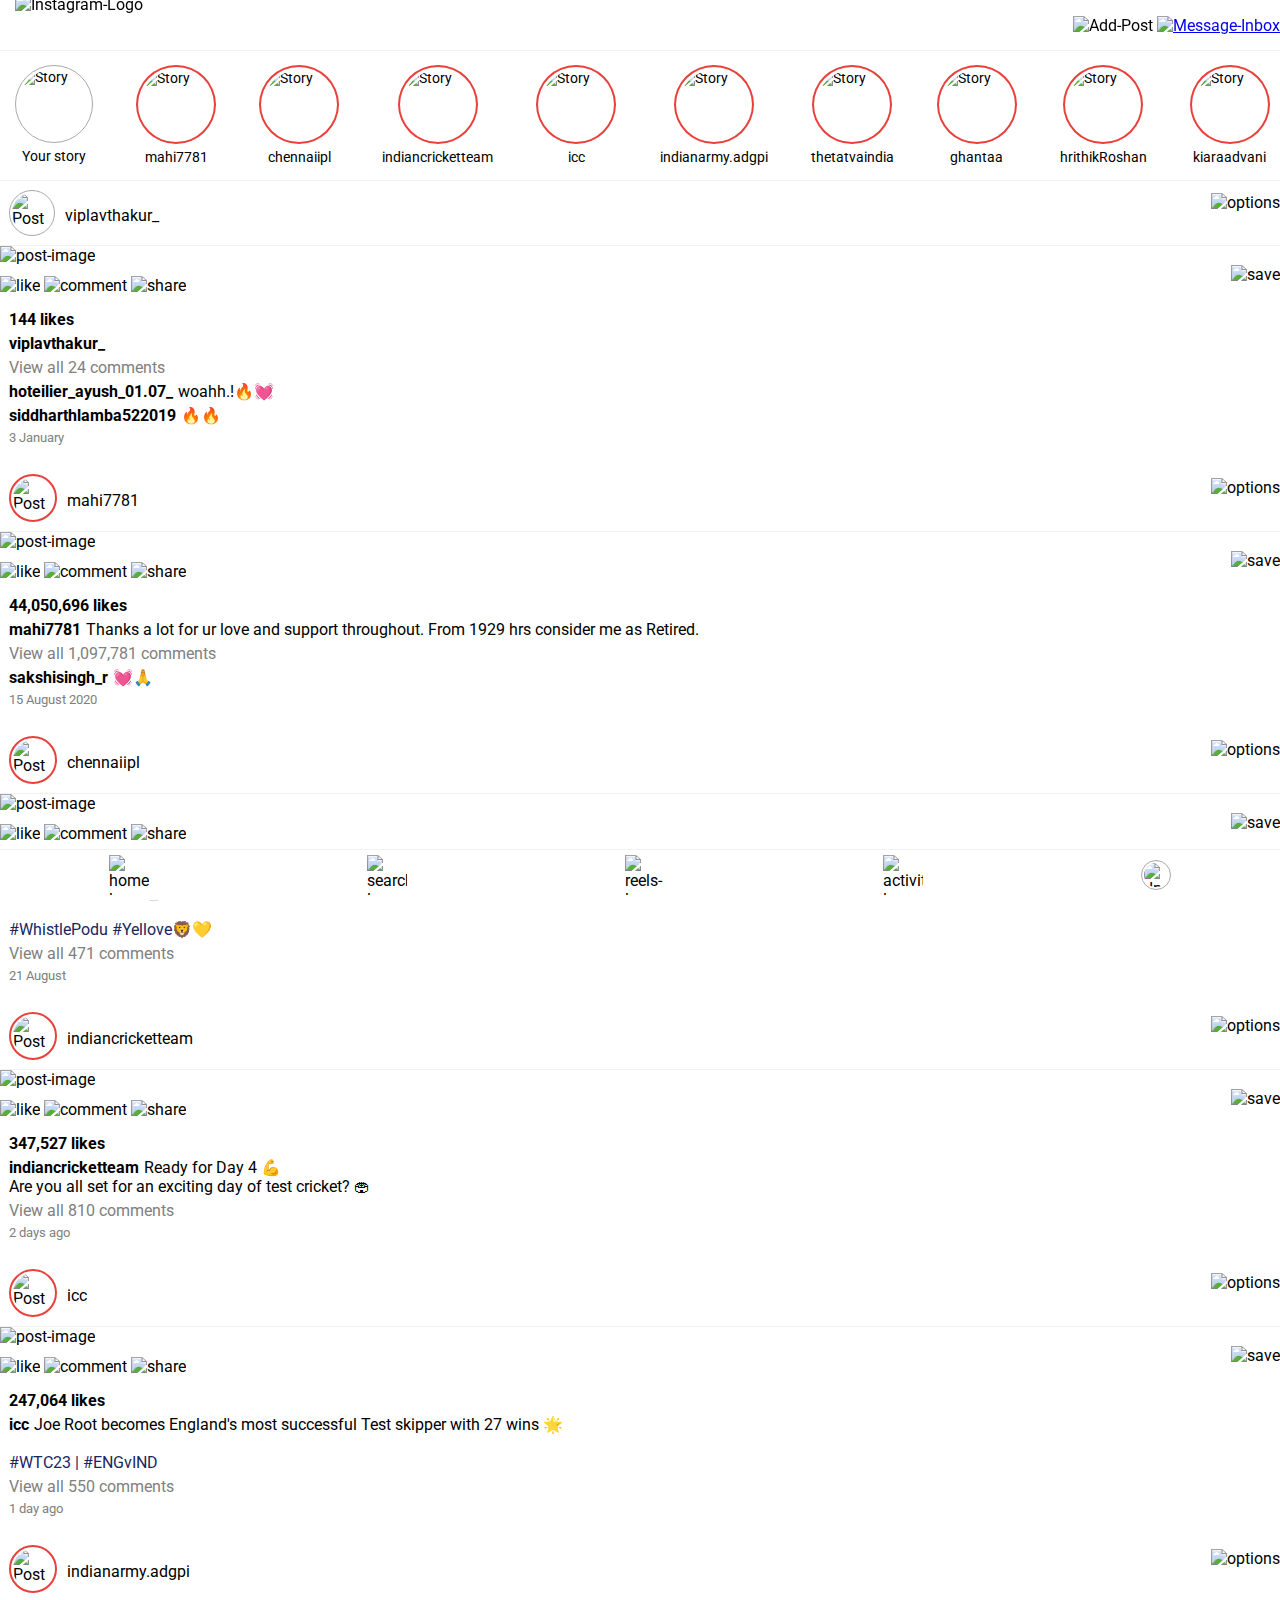
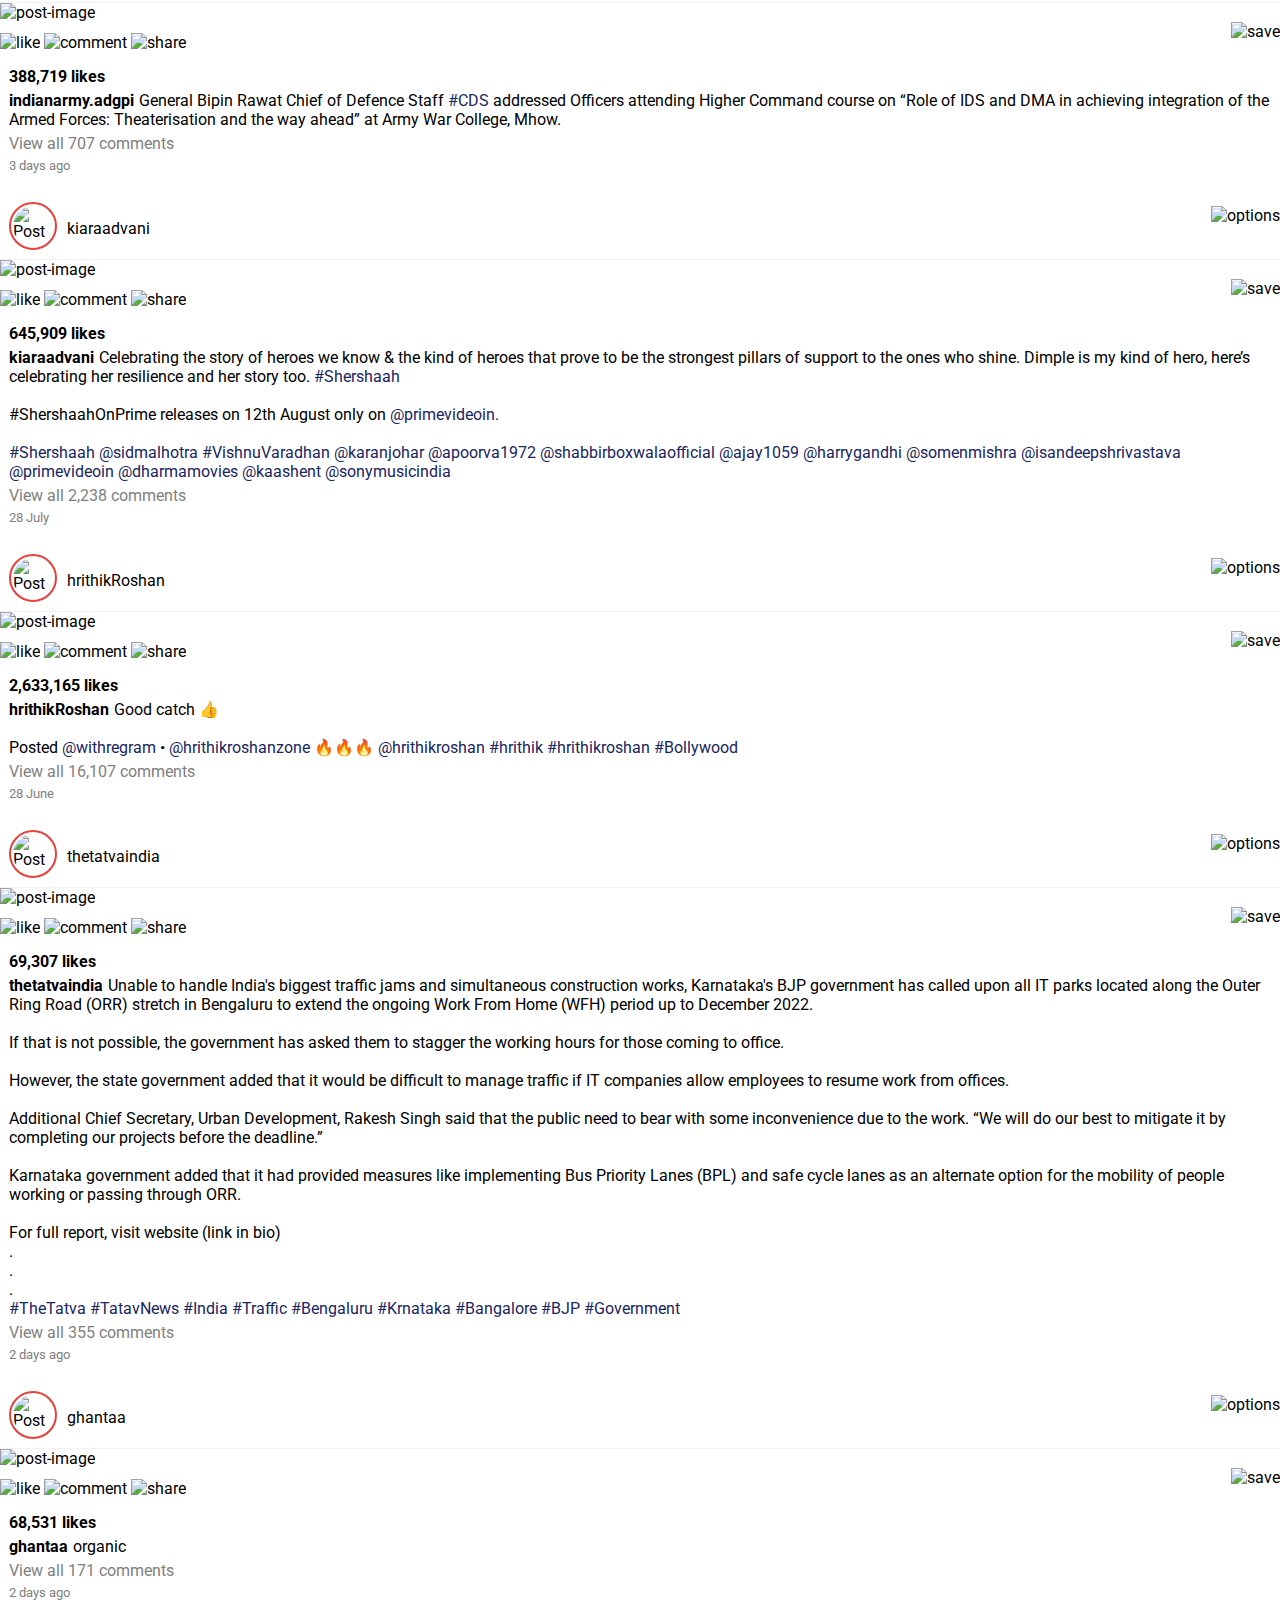
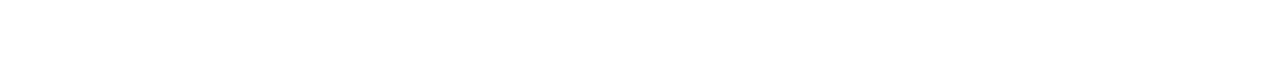
==== index.html @ 0daa0961 "images issue resolved" ====
<!DOCTYPE html>
<html lang="en">
<head>
    <meta charset="UTF-8">
    <meta http-equiv="X-UA-Compatible" content="IE=edge">
    <meta name="viewport" content="width=device-width, initial-scale=1.0">
    <link rel="icon" type="image/png" href="https://www.freepnglogos.com/uploads/instagram-logos-png-images-free-download-2.png"/>
    <link rel="preconnect" href="https://fonts.googleapis.com">
    <link rel="preconnect" href="https://fonts.gstatic.com" crossorigin>
    <link href="https://fonts.googleapis.com/css2?family=Roboto:wght@100;400;700&display=swap" rel="stylesheet">
    <link rel="stylesheet" href="./css/styles.css">
    <title>Instagram</title>
</head>
<body>
    <header class="header">
        <img src="./assets/logo.png" alt="Instagram-Logo" class="logo">
        <div class="header-actions">
            <img src="./assets/add.jpeg" alt="Add-Post" class="header-action">
            <a href="./inbox.html">
                <img src="./assets/message.jpeg" alt="Message-Inbox" class="header-action">
            </a>
        </div>
    </header>
    <main class="content">
        <section class="story-list">
            <div class="story">
                <img src="./assets/viplav.jpg" alt="Story" class="user-image self">
                <span class="username">Your story</span>
            </div>

            <div class="story">
                <img src="./assets/dhoni.jpg" alt="Story" class="user-image">
                <span class="username">mahi7781</span>
            </div>

            <div class="story">
                <img src="./assets/csk.jpg" alt="Story" class="user-image">
                <span class="username">chennaiipl</span>
            </div>

            <div class="story">
                <img src="./assets/ict.jpg" alt="Story" class="user-image">
                <span class="username">indiancricketteam</span>
            </div>

            <div class="story">
                <img src="./assets/icc.jpg" alt="Story" class="user-image">
                <span class="username">icc</span>
            </div>

            <div class="story">
                <img src="./assets/indianarmy.jpg" alt="Story" class="user-image">
                <span class="username">indianarmy.adgpi</span>
            </div>

            <div class="story">
                <img src="./assets/tatva.jpg" alt="Story" class="user-image">
                <span class="username">thetatvaindia</span>
            </div>

            <div class="story">
                <img src="./assets/ghantaa.jpg" alt="Story" class="user-image">
                <span class="username">ghantaa</span>
            </div>

            <div class="story">
                <img src="./assets/hrithik.jpg" alt="Story" class="user-image">
                <span class="username">hrithikRoshan</span>
            </div>

            <div class="story">
                <img src="./assets/kiaraadvani.jpg" alt="Story" class="user-image">
                <span class="username">kiaraadvani</span>
            </div>
        </section>
        <article class="post-list">
            <section class="post">
                <div class="post-header">
                    <div class="user-info">
                        <img src="./assets/viplav.jpg" alt="Post" class="user-dp self">
                        <span class="username">viplavthakur_</span>
                    </div>
                    <img src="./assets/more-options.jpeg" alt="options" class="post-options">
                </div>
                <img src="./assets/viplav-post.jpg" alt="post-image" class="post-image">
                <div class="post-footer">
                    <div class="post-actions">
                        <img src="./assets/like.jpeg" alt="like" class="post-action like">
                        <img src="./assets/comment.jpeg" alt="comment" class="post-action">
                        <img src="./assets/share.jpeg" alt="share" class="post-action">
                    </div>
                    <img src="./assets/save.jpeg" alt="save" class="post-action">
                </div>
                <div class="post-info">
                    <p class="likes-count">144 likes</p>
                    <p><span class="username">viplavthakur_</span></p>
                    <div class="comments">
                        <p class="comments-hidden">View all 24 comments</p>
                        <p><span class="username">hoteilier_ayush_01.07_</span>woahh.!&#128293;&#128147;</p>
                        <p><span class="username">siddharthlamba522019</span>&#128293;&#128293;</p>
                    </div>
                    <p class="post-date">3 January</p>
                </div>
            </section>

            <section class="post">
                <div class="post-header">
                    <div class="user-info">
                        <img src="./assets/dhoni.jpg" alt="Post" class="user-dp">
                        <span class="username">mahi7781</span>
                    </div>
                    <img src="./assets/more-options.jpeg" alt="options" class="post-options">
                </div>
                <img src="./assets/dhoni-post.jpg" alt="post-image" class="post-image">
                <div class="post-footer">
                    <div class="post-actions">
                        <img src="./assets/like.jpeg" alt="like" class="post-action like">
                        <img src="./assets/comment.jpeg" alt="comment" class="post-action">
                        <img src="./assets/share.jpeg" alt="share" class="post-action">
                    </div>
                    <img src="./assets/save.jpeg" alt="save" class="post-action">
                </div>
                <div class="post-info">
                    <p class="likes-count">44,050,696 likes</p>
                    <p><span class="username">mahi7781</span>Thanks a lot for ur love and support 
                        throughout. From 1929 hrs consider me as Retired.</p>
                    <div class="comments">
                        <p class="comments-hidden">View all 1,097,781 comments</p>
                        <p><span class="username">sakshisingh_r</span>&#128147;&#128591;</p>
                    </div>
                    <p class="post-date">15 August 2020</p>
                </div>
            </section>

            <section class="post">
                <div class="post-header">
                    <div class="user-info">
                        <img src="./assets/csk.jpg" alt="Post" class="user-dp">
                        <span class="username">chennaiipl</span>
                    </div>
                    <img src="./assets/more-options.jpeg" alt="options" class="post-options">
                </div>
                <img src="./assets/csk-post.jpg" alt="post-image" class="post-image">
                <div class="post-footer">
                    <div class="post-actions">
                        <img src="./assets/like.jpeg" alt="like" class="post-action like">
                        <img src="./assets/comment.jpeg" alt="comment" class="post-action">
                        <img src="./assets/share.jpeg" alt="share" class="post-action">
                    </div>
                    <img src="./assets/save.jpeg" alt="save" class="post-action">
                </div>
                <div class="post-info">
                    <p class="likes-count">144 likes</p>
                    <p><span class="username">chennaiipl</span>5A side &#127942; <br><br>
                        <span class="hashtags">#WhistlePodu #Yellove</span>&#129409;&#128155;</p>
                    <div class="comments">
                        <p class="comments-hidden">View all 471 comments</p>
                    </div>
                    <p class="post-date">21 August</p>
                </div>
            </section>

            <section class="post">
                <div class="post-header">
                    <div class="user-info">
                        <img src="./assets/ict.jpg" alt="Post" class="user-dp">
                        <span class="username">indiancricketteam</span>
                    </div>
                    <img src="./assets/more-options.jpeg" alt="options" class="post-options">
                </div>
                <img src="./assets/ict-post.jpg" alt="post-image" class="post-image">
                <div class="post-footer">
                    <div class="post-actions">
                        <img src="./assets/like.jpeg" alt="like" class="post-action like">
                        <img src="./assets/comment.jpeg" alt="comment" class="post-action">
                        <img src="./assets/share.jpeg" alt="share" class="post-action">
                    </div>
                    <img src="./assets/save.jpeg" alt="save" class="post-action">
                </div>
                <div class="post-info">
                    <p class="likes-count">347,527 likes</p>
                    <p><span class="username">indiancricketteam</span>Ready for Day 4 &#128170; <br> 
                        Are you all set for an exciting day of test cricket? &#127967;</p>
                    <div class="comments">
                        <p class="comments-hidden">View all 810 comments</p>
                    </div>
                    <p class="post-date">2 days ago</p>
                </div>
            </section>

            <section class="post">
                <div class="post-header">
                    <div class="user-info">
                        <img src="./assets/icc.jpg" alt="Post" class="user-dp">
                        <span class="username">icc</span>
                    </div>
                    <img src="./assets/more-options.jpeg" alt="options" class="post-options">
                </div>
                <img src="./assets/icc-post.jpg" alt="post-image" class="post-image">
                <div class="post-footer">
                    <div class="post-actions">
                        <img src="./assets/like.jpeg" alt="like" class="post-action like">
                        <img src="./assets/comment.jpeg" alt="comment" class="post-action">
                        <img src="./assets/share.jpeg" alt="share" class="post-action">
                    </div>
                    <img src="./assets/save.jpeg" alt="save" class="post-action">
                </div>
                <div class="post-info">
                    <p class="likes-count">247,064 likes</p>
                    <p><span class="username">icc</span>Joe Root becomes England's most successful 
                        Test skipper with 27 wins &#127775; <br><br> <span class="hashtags">#WTC23 | #ENGvIND</span></p>
                    <div class="comments">
                        <p class="comments-hidden">View all 550 comments</p>
                    </div>
                    <p class="post-date">1 day ago</p>
                </div>
            </section>

            <section class="post">
                <div class="post-header">
                    <div class="user-info">
                        <img src="./assets/indianarmy.jpg" alt="Post" class="user-dp">
                        <span class="username">indianarmy.adgpi</span>
                    </div>
                    <img src="./assets/more-options.jpeg" alt="options" class="post-options">
                </div>
                <img src="./assets/indianarmy-post.jpg" alt="post-image" class="post-image">
                <div class="post-footer">
                    <div class="post-actions">
                        <img src="./assets/like.jpeg" alt="like" class="post-action like">
                        <img src="./assets/comment.jpeg" alt="comment" class="post-action">
                        <img src="./assets/share.jpeg" alt="share" class="post-action">
                    </div>
                    <img src="./assets/save.jpeg" alt="save" class="post-action">
                </div>
                <div class="post-info">
                    <p class="likes-count">388,719 likes</p>
                    <p><span class="username">indianarmy.adgpi</span>General Bipin Rawat Chief of 
                        Defence Staff <span class="hashtags">#CDS</span> addressed Officers attending 
                        Higher Command course on “Role of IDS and DMA in achieving integration of the 
                        Armed Forces: Theaterisation and the way ahead” at Army War College, Mhow.</p>
                    <div class="comments">
                        <p class="comments-hidden">View all 707 comments</p>
                    </div>
                    <p class="post-date">3 days ago</p>
                </div>
            </section>

            <section class="post">
                <div class="post-header">
                    <div class="user-info">
                        <img src="./assets/kiaraadvani.jpg" alt="Post" class="user-dp">
                        <span class="username">kiaraadvani</span>
                    </div>
                    <img src="./assets/more-options.jpeg" alt="options" class="post-options">
                </div>
                <img src="./assets/kiaraadvani-post.jpg" alt="post-image" class="post-image">
                <div class="post-footer">
                    <div class="post-actions">
                        <img src="./assets/like.jpeg" alt="like" class="post-action like">
                        <img src="./assets/comment.jpeg" alt="comment" class="post-action">
                        <img src="./assets/share.jpeg" alt="share" class="post-action">
                    </div>
                    <img src="./assets/save.jpeg" alt="save" class="post-action">
                </div>
                <div class="post-info">
                    <p class="likes-count">645,909 likes</p>
                    <p><span class="username">kiaraadvani</span>Celebrating the story of heroes we know & 
                        the kind of heroes that prove to be the strongest pillars of support to the ones who shine. 
                        Dimple is my kind of hero, here’s celebrating her resilience and her story too.
                        <span class="hashtags">#Shershaah</span><br><br>#ShershaahOnPrime releases on 12th August 
                        only on <span class="hashtags">@primevideoin. <br><br>#Shershaah @sidmalhotra #VishnuVaradhan 
                            @karanjohar @apoorva1972 @shabbirboxwalaofficial @ajay1059 @harrygandhi @somenmishra @isandeepshrivastava
                             @primevideoin @dharmamovies @kaashent @sonymusicindia </span></p>
                    <div class="comments">
                        <p class="comments-hidden">View all 2,238 comments</p>
                    </div>
                    <p class="post-date">28 July</p>
                </div>
            </section>

            <section class="post">
                <div class="post-header">
                    <div class="user-info">
                        <img src="./assets/hrithik.jpg" alt="Post" class="user-dp">
                        <span class="username">hrithikRoshan</span>
                    </div>
                    <img src="./assets/more-options.jpeg" alt="options" class="post-options">
                </div>
                <img src="./assets/hrithik-post.jpg" alt="post-image" class="post-image">
                <div class="post-footer">
                    <div class="post-actions">
                        <img src="./assets/like.jpeg" alt="like" class="post-action like">
                        <img src="./assets/comment.jpeg" alt="comment" class="post-action">
                        <img src="./assets/share.jpeg" alt="share" class="post-action">
                    </div>
                    <img src="./assets/save.jpeg" alt="save" class="post-action">
                </div>
                <div class="post-info">
                    <p class="likes-count">2,633,165 likes</p>
                    <p><span class="username">hrithikRoshan</span>Good catch &#128077;<br><br>
                        Posted <span class="hashtags">@withregram</span> • <span class="hashtags">@hrithikroshanzone</span> &#128293;&#128293;&#128293; <span class="hashtags">@hrithikroshan #hrithik 
                        #hrithikroshan #Bollywood</span></p>
                    <div class="comments">
                        <p class="comments-hidden">View all 16,107 comments</p>
                    </div>
                    <p class="post-date">28 June</p>
                </div>
            </section>

            <section class="post">
                <div class="post-header">
                    <div class="user-info">
                        <img src="./assets/tatva.jpg" alt="Post" class="user-dp">
                        <span class="username">thetatvaindia</span>
                    </div>
                    <img src="./assets/more-options.jpeg" alt="options" class="post-options">
                </div>
                <img src="./assets/tatva-post.jpg" alt="post-image" class="post-image">
                <div class="post-footer">
                    <div class="post-actions">
                        <img src="./assets/like.jpeg" alt="like" class="post-action like">
                        <img src="./assets/comment.jpeg" alt="comment" class="post-action">
                        <img src="./assets/share.jpeg" alt="share" class="post-action">
                    </div>
                    <img src="./assets/save.jpeg" alt="save" class="post-action">
                </div>
                <div class="post-info">
                    <p class="likes-count">69,307 likes</p>
                    <p><span class="username">thetatvaindia</span>Unable to handle India's biggest
                         traffic jams and simultaneous construction works, Karnataka's BJP government
                          has called upon all IT parks located along the Outer Ring Road (ORR) stretch
                           in Bengaluru to extend the ongoing Work From Home (WFH) period up to December
                            2022.<br><br>
                        If that is not possible, the government has asked them to stagger the working 
                        hours for those coming to office.<br><br>
                        However, the state government added that it would be difficult to manage traffic
                         if IT companies allow employees to resume work from offices.<br><br>
                        Additional Chief Secretary, Urban Development, Rakesh Singh said that the public
                         need to bear with some inconvenience due to the work. “We will do our best to 
                         mitigate it by completing our projects before the deadline.”<br><br>
                        Karnataka government added that it had provided measures like implementing Bus 
                        Priority Lanes (BPL) and safe cycle lanes as an alternate option for the mobility
                         of people working or passing through ORR.<br><br>
                        For full report, visit website (link in bio)<br>
                        .<br>
                        .<br>
                        .<br>
                        <span class="hashtags">#TheTatva #TatavNews #India #Traffic #Bengaluru #Krnataka 
                            #Bangalore #BJP #Government</span></p>
                    <div class="comments">
                        <p class="comments-hidden">View all 355 comments</p>
                    </div>
                    <p class="post-date">2 days ago</p>
                </div>
            </section>

            <section class="post">
                <div class="post-header">
                    <div class="user-info">
                        <img src="./assets/ghantaa.jpg" alt="Post" class="user-dp">
                        <span class="username">ghantaa</span>
                    </div>
                    <img src="./assets/more-options.jpeg" alt="options" class="post-options">
                </div>
                <img src="./assets/ghantaa-post.jpg" alt="post-image" class="post-image">
                <div class="post-footer">
                    <div class="post-actions">
                        <img src="./assets/like.jpeg" alt="like" class="post-action like">
                        <img src="./assets/comment.jpeg" alt="comment" class="post-action">
                        <img src="./assets/share.jpeg" alt="share" class="post-action">
                    </div>
                    <img src="./assets/save.jpeg" alt="save" class="post-action">
                </div>
                <div class="post-info">
                    <p class="likes-count">68,531 likes</p>
                    <p><span class="username">ghantaa</span>organic</p>
                    <div class="comments">
                        <p class="comments-hidden">View all 171 comments</p>
                    </div>
                    <p class="post-date">2 days ago</p>
                </div>
            </section>
        </article>
    </main>
    <footer class="footer">
        <img src="./assets/home.jpeg" alt="home-logo" class="footer-action">
        <img src="./assets/search.jpeg" alt="search-logo" class="footer-action">
        <img src="./assets/reels.jpeg" alt="reels-logo" class="footer-action">
        <img src="./assets/like.jpeg" alt="activity-logo" class="footer-action">
        <img src="./assets/viplav.jpg" alt="dp" class="user-dp self custom-user-dp">
    </footer>
    <script>
    </script>
</body>
</html>
---- css/styles.css ----
body {
    margin: 0;
    padding: 0;
    font-family: 'Roboto', sans-serif;
}

.header {
    height: 50px;
    display: flex;
    align-items: center;
    justify-content: space-between;
    padding: 0 15px;
    border-bottom: 1px solid #f2f2f2;
    position: fixed;
    width: 100%;
    background-color: #fff;
}

.logo {
    height: 60px;
    cursor: pointer;
}

.header-actions {
    margin-right: 15px;
}

.header-action {
    height: 40px;
    cursor: pointer;
}

.story-list {
    padding-top: 50px;
    padding-right: 10px;
    display: flex;
    justify-content: space-between;
    overflow-x: auto;
    border-bottom: 1px solid #f2f2f2;
    height: 130px;
}

.story-list::-webkit-scrollbar {
    display: none;
}

.story {
    padding: 15px 0px 15px 15px;
    display: flex;
    align-items: center;
    flex-direction: column;
    font-size: 14px;
}

.user-image {
    height: 70px;
    width: 70px;
    border-radius: 50%;
    border: 2px solid rgb(233, 64, 59);
    padding: 3px;
    cursor: pointer;
}

.self {
    border-color: darkgrey;
}

.username {
    padding-top: 5px;
    cursor: pointer;
}

.post .username:hover {
    text-decoration: underline;
}

.post-list {
    margin-bottom: 70px;
}

.post {
    margin-bottom: 20px;
}

.post-header {
    display: flex;
    align-items: center;
    justify-content: space-between;
    padding: 9px 0px 9px 9px;
    border-bottom: 1px solid #f2f2f2;
}

.user-info {
    display: flex;
    align-items: center;
}

.user-dp {
    height: 40px;
    width: 40px;
    border-radius: 50%;
    border: 2px solid rgb(233, 64, 59);
    padding: 2px;
    cursor: pointer;
    
}

.self {
    border: 1px solid darkgrey;
}

.user-info > .username {
    margin-left: 10px;
}

.post-options {
    height: 40px;
    cursor: pointer;
}

.post-image {
    height: 100%;
    width: 100%;
}

.post-footer {
    display: flex;
    align-items: center;
    justify-content: space-between;
}

.post-action {
    height: 40px;
    cursor: pointer;
}

.post-info p {
    margin: 5px 8px 5px 9px;
}

.likes-count {
    font-weight: bolder;
    cursor: pointer;
}

.post-info .username {
    font-weight: bolder;
    margin-right: 5px;
}

.hashtags {
    color: rgb(25, 38, 97);
}

.comments-hidden {
    color: grey;
    cursor: pointer;
}

.post-date {
    font-size: small;
    color: grey;
    cursor: pointer;
}

.footer {
    display: flex;
    align-items: center;
    justify-content: space-around;
    border-top: 1px solid #f2f2f2;
    height: 50px;
    width: 100%;
    background-color: #fff;
    bottom: 0;
    position: fixed;
}

.footer-action {
    height: 40px;
    width: 40px;
    cursor: pointer;
}

.custom-user-dp {
    height: 24px;
    width: 24px;
}
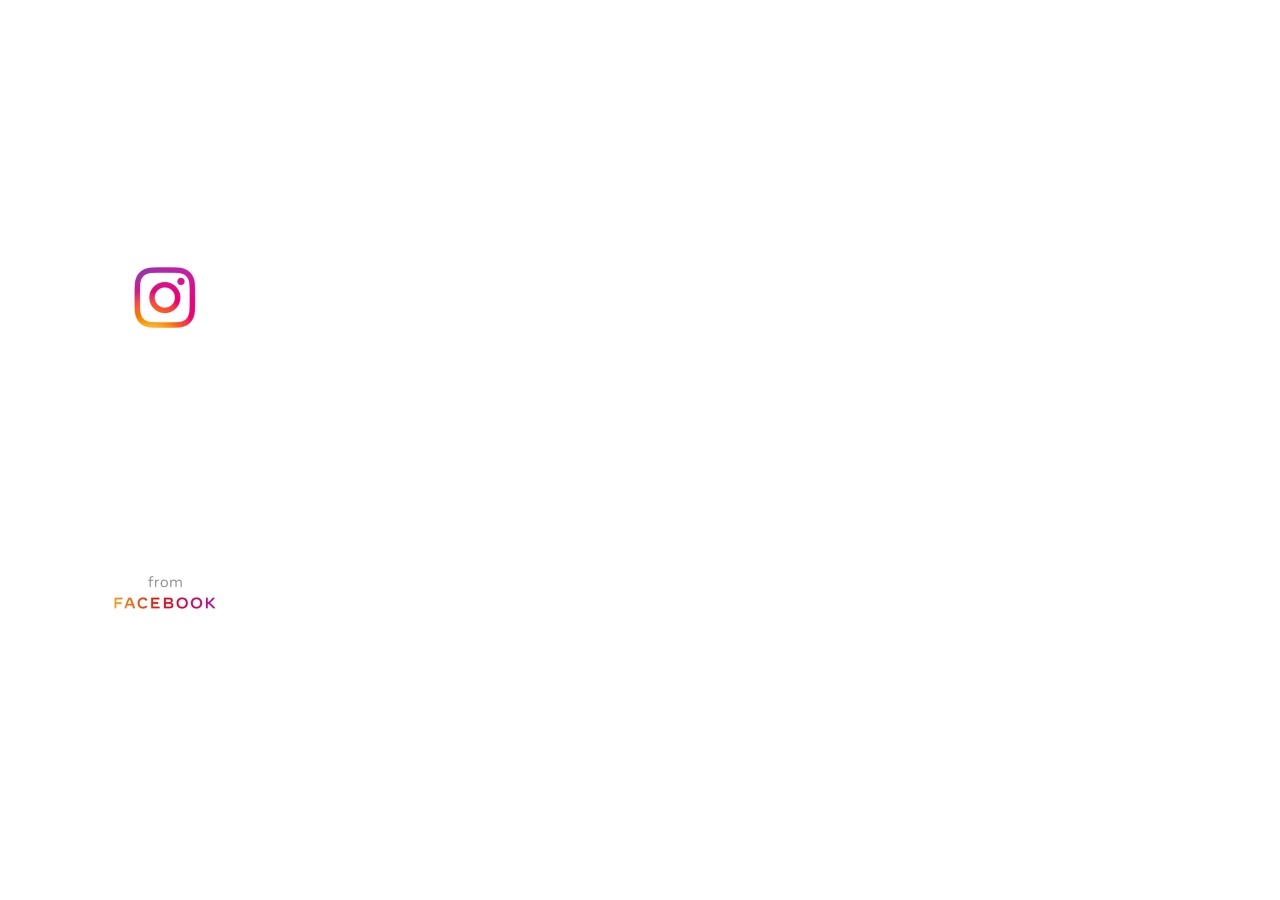
==== commit e595aedf: "welcome page added" ====
--- a/index.html
+++ b/index.html
@@ -3,394 +3,28 @@
 <head>
     <meta charset="UTF-8">
     <meta http-equiv="X-UA-Compatible" content="IE=edge">
-    <meta name="viewport" content="width=device-width, initial-scale=1.0">
+    <meta name="viewport" content="width=device-width,initial-scale=1,maximum-scale=1,user-scalable=no">
     <link rel="icon" type="image/png" href="https://www.freepnglogos.com/uploads/instagram-logos-png-images-free-download-2.png"/>
-    <link rel="preconnect" href="https://fonts.googleapis.com">
-    <link rel="preconnect" href="https://fonts.gstatic.com" crossorigin>
-    <link href="https://fonts.googleapis.com/css2?family=Roboto:wght@100;400;700&display=swap" rel="stylesheet">
     <link rel="stylesheet" href="./css/styles.css">
     <title>Instagram</title>
+    <style>
+        body {
+            margin: 0;
+            padding: 0;
+            overflow: hidden;
+        }
+
+        @media only screen and (max-width: 600px) {
+            img {margin: auto; background-repeat: no-repeat; background-size: cover;}
+        }
+    </style>
 </head>
 <body>
-    <header class="header">
-        <img src="./assets/logo.png" alt="Instagram-Logo" class="logo">
-        <div class="header-actions">
-            <img src="./assets/add.jpeg" alt="Add-Post" class="header-action">
-            <a href="./inbox.html">
-                <img src="./assets/message.jpeg" alt="Message-Inbox" class="header-action">
-            </a>
-        </div>
-    </header>
-    <main class="content">
-        <section class="story-list">
-            <div class="story">
-                <img src="./assets/viplav.jpg" alt="Story" class="user-image self">
-                <span class="username">Your story</span>
-            </div>
-
-            <div class="story">
-                <img src="./assets/dhoni.jpg" alt="Story" class="user-image">
-                <span class="username">mahi7781</span>
-            </div>
-
-            <div class="story">
-                <img src="./assets/csk.jpg" alt="Story" class="user-image">
-                <span class="username">chennaiipl</span>
-            </div>
-
-            <div class="story">
-                <img src="./assets/ict.jpg" alt="Story" class="user-image">
-                <span class="username">indiancricketteam</span>
-            </div>
-
-            <div class="story">
-                <img src="./assets/icc.jpg" alt="Story" class="user-image">
-                <span class="username">icc</span>
-            </div>
-
-            <div class="story">
-                <img src="./assets/indianarmy.jpg" alt="Story" class="user-image">
-                <span class="username">indianarmy.adgpi</span>
-            </div>
-
-            <div class="story">
-                <img src="./assets/tatva.jpg" alt="Story" class="user-image">
-                <span class="username">thetatvaindia</span>
-            </div>
-
-            <div class="story">
-                <img src="./assets/ghantaa.jpg" alt="Story" class="user-image">
-                <span class="username">ghantaa</span>
-            </div>
-
-            <div class="story">
-                <img src="./assets/hrithik.jpg" alt="Story" class="user-image">
-                <span class="username">hrithikRoshan</span>
-            </div>
-
-            <div class="story">
-                <img src="./assets/kiaraadvani.jpg" alt="Story" class="user-image">
-                <span class="username">kiaraadvani</span>
-            </div>
-        </section>
-        <article class="post-list">
-            <section class="post">
-                <div class="post-header">
-                    <div class="user-info">
-                        <img src="./assets/viplav.jpg" alt="Post" class="user-dp self">
-                        <span class="username">viplavthakur_</span>
-                    </div>
-                    <img src="./assets/more-options.jpeg" alt="options" class="post-options">
-                </div>
-                <img src="./assets/viplav-post.jpg" alt="post-image" class="post-image">
-                <div class="post-footer">
-                    <div class="post-actions">
-                        <img src="./assets/like.jpeg" alt="like" class="post-action like">
-                        <img src="./assets/comment.jpeg" alt="comment" class="post-action">
-                        <img src="./assets/share.jpeg" alt="share" class="post-action">
-                    </div>
-                    <img src="./assets/save.jpeg" alt="save" class="post-action">
-                </div>
-                <div class="post-info">
-                    <p class="likes-count">144 likes</p>
-                    <p><span class="username">viplavthakur_</span></p>
-                    <div class="comments">
-                        <p class="comments-hidden">View all 24 comments</p>
-                        <p><span class="username">hoteilier_ayush_01.07_</span>woahh.!&#128293;&#128147;</p>
-                        <p><span class="username">siddharthlamba522019</span>&#128293;&#128293;</p>
-                    </div>
-                    <p class="post-date">3 January</p>
-                </div>
-            </section>
-
-            <section class="post">
-                <div class="post-header">
-                    <div class="user-info">
-                        <img src="./assets/dhoni.jpg" alt="Post" class="user-dp">
-                        <span class="username">mahi7781</span>
-                    </div>
-                    <img src="./assets/more-options.jpeg" alt="options" class="post-options">
-                </div>
-                <img src="./assets/dhoni-post.jpg" alt="post-image" class="post-image">
-                <div class="post-footer">
-                    <div class="post-actions">
-                        <img src="./assets/like.jpeg" alt="like" class="post-action like">
-                        <img src="./assets/comment.jpeg" alt="comment" class="post-action">
-                        <img src="./assets/share.jpeg" alt="share" class="post-action">
-                    </div>
-                    <img src="./assets/save.jpeg" alt="save" class="post-action">
-                </div>
-                <div class="post-info">
-                    <p class="likes-count">44,050,696 likes</p>
-                    <p><span class="username">mahi7781</span>Thanks a lot for ur love and support 
-                        throughout. From 1929 hrs consider me as Retired.</p>
-                    <div class="comments">
-                        <p class="comments-hidden">View all 1,097,781 comments</p>
-                        <p><span class="username">sakshisingh_r</span>&#128147;&#128591;</p>
-                    </div>
-                    <p class="post-date">15 August 2020</p>
-                </div>
-            </section>
-
-            <section class="post">
-                <div class="post-header">
-                    <div class="user-info">
-                        <img src="./assets/csk.jpg" alt="Post" class="user-dp">
-                        <span class="username">chennaiipl</span>
-                    </div>
-                    <img src="./assets/more-options.jpeg" alt="options" class="post-options">
-                </div>
-                <img src="./assets/csk-post.jpg" alt="post-image" class="post-image">
-                <div class="post-footer">
-                    <div class="post-actions">
-                        <img src="./assets/like.jpeg" alt="like" class="post-action like">
-                        <img src="./assets/comment.jpeg" alt="comment" class="post-action">
-                        <img src="./assets/share.jpeg" alt="share" class="post-action">
-                    </div>
-                    <img src="./assets/save.jpeg" alt="save" class="post-action">
-                </div>
-                <div class="post-info">
-                    <p class="likes-count">144 likes</p>
-                    <p><span class="username">chennaiipl</span>5A side &#127942; <br><br>
-                        <span class="hashtags">#WhistlePodu #Yellove</span>&#129409;&#128155;</p>
-                    <div class="comments">
-                        <p class="comments-hidden">View all 471 comments</p>
-                    </div>
-                    <p class="post-date">21 August</p>
-                </div>
-            </section>
-
-            <section class="post">
-                <div class="post-header">
-                    <div class="user-info">
-                        <img src="./assets/ict.jpg" alt="Post" class="user-dp">
-                        <span class="username">indiancricketteam</span>
-                    </div>
-                    <img src="./assets/more-options.jpeg" alt="options" class="post-options">
-                </div>
-                <img src="./assets/ict-post.jpg" alt="post-image" class="post-image">
-                <div class="post-footer">
-                    <div class="post-actions">
-                        <img src="./assets/like.jpeg" alt="like" class="post-action like">
-                        <img src="./assets/comment.jpeg" alt="comment" class="post-action">
-                        <img src="./assets/share.jpeg" alt="share" class="post-action">
-                    </div>
-                    <img src="./assets/save.jpeg" alt="save" class="post-action">
-                </div>
-                <div class="post-info">
-                    <p class="likes-count">347,527 likes</p>
-                    <p><span class="username">indiancricketteam</span>Ready for Day 4 &#128170; <br> 
-                        Are you all set for an exciting day of test cricket? &#127967;</p>
-                    <div class="comments">
-                        <p class="comments-hidden">View all 810 comments</p>
-                    </div>
-                    <p class="post-date">2 days ago</p>
-                </div>
-            </section>
-
-            <section class="post">
-                <div class="post-header">
-                    <div class="user-info">
-                        <img src="./assets/icc.jpg" alt="Post" class="user-dp">
-                        <span class="username">icc</span>
-                    </div>
-                    <img src="./assets/more-options.jpeg" alt="options" class="post-options">
-                </div>
-                <img src="./assets/icc-post.jpg" alt="post-image" class="post-image">
-                <div class="post-footer">
-                    <div class="post-actions">
-                        <img src="./assets/like.jpeg" alt="like" class="post-action like">
-                        <img src="./assets/comment.jpeg" alt="comment" class="post-action">
-                        <img src="./assets/share.jpeg" alt="share" class="post-action">
-                    </div>
-                    <img src="./assets/save.jpeg" alt="save" class="post-action">
-                </div>
-                <div class="post-info">
-                    <p class="likes-count">247,064 likes</p>
-                    <p><span class="username">icc</span>Joe Root becomes England's most successful 
-                        Test skipper with 27 wins &#127775; <br><br> <span class="hashtags">#WTC23 | #ENGvIND</span></p>
-                    <div class="comments">
-                        <p class="comments-hidden">View all 550 comments</p>
-                    </div>
-                    <p class="post-date">1 day ago</p>
-                </div>
-            </section>
-
-            <section class="post">
-                <div class="post-header">
-                    <div class="user-info">
-                        <img src="./assets/indianarmy.jpg" alt="Post" class="user-dp">
-                        <span class="username">indianarmy.adgpi</span>
-                    </div>
-                    <img src="./assets/more-options.jpeg" alt="options" class="post-options">
-                </div>
-                <img src="./assets/indianarmy-post.jpg" alt="post-image" class="post-image">
-                <div class="post-footer">
-                    <div class="post-actions">
-                        <img src="./assets/like.jpeg" alt="like" class="post-action like">
-                        <img src="./assets/comment.jpeg" alt="comment" class="post-action">
-                        <img src="./assets/share.jpeg" alt="share" class="post-action">
-                    </div>
-                    <img src="./assets/save.jpeg" alt="save" class="post-action">
-                </div>
-                <div class="post-info">
-                    <p class="likes-count">388,719 likes</p>
-                    <p><span class="username">indianarmy.adgpi</span>General Bipin Rawat Chief of 
-                        Defence Staff <span class="hashtags">#CDS</span> addressed Officers attending 
-                        Higher Command course on “Role of IDS and DMA in achieving integration of the 
-                        Armed Forces: Theaterisation and the way ahead” at Army War College, Mhow.</p>
-                    <div class="comments">
-                        <p class="comments-hidden">View all 707 comments</p>
-                    </div>
-                    <p class="post-date">3 days ago</p>
-                </div>
-            </section>
-
-            <section class="post">
-                <div class="post-header">
-                    <div class="user-info">
-                        <img src="./assets/kiaraadvani.jpg" alt="Post" class="user-dp">
-                        <span class="username">kiaraadvani</span>
-                    </div>
-                    <img src="./assets/more-options.jpeg" alt="options" class="post-options">
-                </div>
-                <img src="./assets/kiaraadvani-post.jpg" alt="post-image" class="post-image">
-                <div class="post-footer">
-                    <div class="post-actions">
-                        <img src="./assets/like.jpeg" alt="like" class="post-action like">
-                        <img src="./assets/comment.jpeg" alt="comment" class="post-action">
-                        <img src="./assets/share.jpeg" alt="share" class="post-action">
-                    </div>
-                    <img src="./assets/save.jpeg" alt="save" class="post-action">
-                </div>
-                <div class="post-info">
-                    <p class="likes-count">645,909 likes</p>
-                    <p><span class="username">kiaraadvani</span>Celebrating the story of heroes we know & 
-                        the kind of heroes that prove to be the strongest pillars of support to the ones who shine. 
-                        Dimple is my kind of hero, here’s celebrating her resilience and her story too.
-                        <span class="hashtags">#Shershaah</span><br><br>#ShershaahOnPrime releases on 12th August 
-                        only on <span class="hashtags">@primevideoin. <br><br>#Shershaah @sidmalhotra #VishnuVaradhan 
-                            @karanjohar @apoorva1972 @shabbirboxwalaofficial @ajay1059 @harrygandhi @somenmishra @isandeepshrivastava
-                             @primevideoin @dharmamovies @kaashent @sonymusicindia </span></p>
-                    <div class="comments">
-                        <p class="comments-hidden">View all 2,238 comments</p>
-                    </div>
-                    <p class="post-date">28 July</p>
-                </div>
-            </section>
-
-            <section class="post">
-                <div class="post-header">
-                    <div class="user-info">
-                        <img src="./assets/hrithik.jpg" alt="Post" class="user-dp">
-                        <span class="username">hrithikRoshan</span>
-                    </div>
-                    <img src="./assets/more-options.jpeg" alt="options" class="post-options">
-                </div>
-                <img src="./assets/hrithik-post.jpg" alt="post-image" class="post-image">
-                <div class="post-footer">
-                    <div class="post-actions">
-                        <img src="./assets/like.jpeg" alt="like" class="post-action like">
-                        <img src="./assets/comment.jpeg" alt="comment" class="post-action">
-                        <img src="./assets/share.jpeg" alt="share" class="post-action">
-                    </div>
-                    <img src="./assets/save.jpeg" alt="save" class="post-action">
-                </div>
-                <div class="post-info">
-                    <p class="likes-count">2,633,165 likes</p>
-                    <p><span class="username">hrithikRoshan</span>Good catch &#128077;<br><br>
-                        Posted <span class="hashtags">@withregram</span> • <span class="hashtags">@hrithikroshanzone</span> &#128293;&#128293;&#128293; <span class="hashtags">@hrithikroshan #hrithik 
-                        #hrithikroshan #Bollywood</span></p>
-                    <div class="comments">
-                        <p class="comments-hidden">View all 16,107 comments</p>
-                    </div>
-                    <p class="post-date">28 June</p>
-                </div>
-            </section>
-
-            <section class="post">
-                <div class="post-header">
-                    <div class="user-info">
-                        <img src="./assets/tatva.jpg" alt="Post" class="user-dp">
-                        <span class="username">thetatvaindia</span>
-                    </div>
-                    <img src="./assets/more-options.jpeg" alt="options" class="post-options">
-                </div>
-                <img src="./assets/tatva-post.jpg" alt="post-image" class="post-image">
-                <div class="post-footer">
-                    <div class="post-actions">
-                        <img src="./assets/like.jpeg" alt="like" class="post-action like">
-                        <img src="./assets/comment.jpeg" alt="comment" class="post-action">
-                        <img src="./assets/share.jpeg" alt="share" class="post-action">
-                    </div>
-                    <img src="./assets/save.jpeg" alt="save" class="post-action">
-                </div>
-                <div class="post-info">
-                    <p class="likes-count">69,307 likes</p>
-                    <p><span class="username">thetatvaindia</span>Unable to handle India's biggest
-                         traffic jams and simultaneous construction works, Karnataka's BJP government
-                          has called upon all IT parks located along the Outer Ring Road (ORR) stretch
-                           in Bengaluru to extend the ongoing Work From Home (WFH) period up to December
-                            2022.<br><br>
-                        If that is not possible, the government has asked them to stagger the working 
-                        hours for those coming to office.<br><br>
-                        However, the state government added that it would be difficult to manage traffic
-                         if IT companies allow employees to resume work from offices.<br><br>
-                        Additional Chief Secretary, Urban Development, Rakesh Singh said that the public
-                         need to bear with some inconvenience due to the work. “We will do our best to 
-                         mitigate it by completing our projects before the deadline.”<br><br>
-                        Karnataka government added that it had provided measures like implementing Bus 
-                        Priority Lanes (BPL) and safe cycle lanes as an alternate option for the mobility
-                         of people working or passing through ORR.<br><br>
-                        For full report, visit website (link in bio)<br>
-                        .<br>
-                        .<br>
-                        .<br>
-                        <span class="hashtags">#TheTatva #TatavNews #India #Traffic #Bengaluru #Krnataka 
-                            #Bangalore #BJP #Government</span></p>
-                    <div class="comments">
-                        <p class="comments-hidden">View all 355 comments</p>
-                    </div>
-                    <p class="post-date">2 days ago</p>
-                </div>
-            </section>
-
-            <section class="post">
-                <div class="post-header">
-                    <div class="user-info">
-                        <img src="./assets/ghantaa.jpg" alt="Post" class="user-dp">
-                        <span class="username">ghantaa</span>
-                    </div>
-                    <img src="./assets/more-options.jpeg" alt="options" class="post-options">
-                </div>
-                <img src="./assets/ghantaa-post.jpg" alt="post-image" class="post-image">
-                <div class="post-footer">
-                    <div class="post-actions">
-                        <img src="./assets/like.jpeg" alt="like" class="post-action like">
-                        <img src="./assets/comment.jpeg" alt="comment" class="post-action">
-                        <img src="./assets/share.jpeg" alt="share" class="post-action">
-                    </div>
-                    <img src="./assets/save.jpeg" alt="save" class="post-action">
-                </div>
-                <div class="post-info">
-                    <p class="likes-count">68,531 likes</p>
-                    <p><span class="username">ghantaa</span>organic</p>
-                    <div class="comments">
-                        <p class="comments-hidden">View all 171 comments</p>
-                    </div>
-                    <p class="post-date">2 days ago</p>
-                </div>
-            </section>
-        </article>
-    </main>
-    <footer class="footer">
-        <img src="./assets/home.jpeg" alt="home-logo" class="footer-action">
-        <img src="./assets/search.jpeg" alt="search-logo" class="footer-action">
-        <img src="./assets/reels.jpeg" alt="reels-logo" class="footer-action">
-        <img src="./assets/like.jpeg" alt="activity-logo" class="footer-action">
-        <img src="./assets/viplav.jpg" alt="dp" class="user-dp self custom-user-dp">
-    </footer>
+    <img src="./assets/Instagram_Welcome_Page_Light.jpg" alt="Instagram By Facebook">
     <script>
+        setTimeout(function(){
+            window.location.href = "home.html";
+        }, 2000);
     </script>
 </body>
 </html>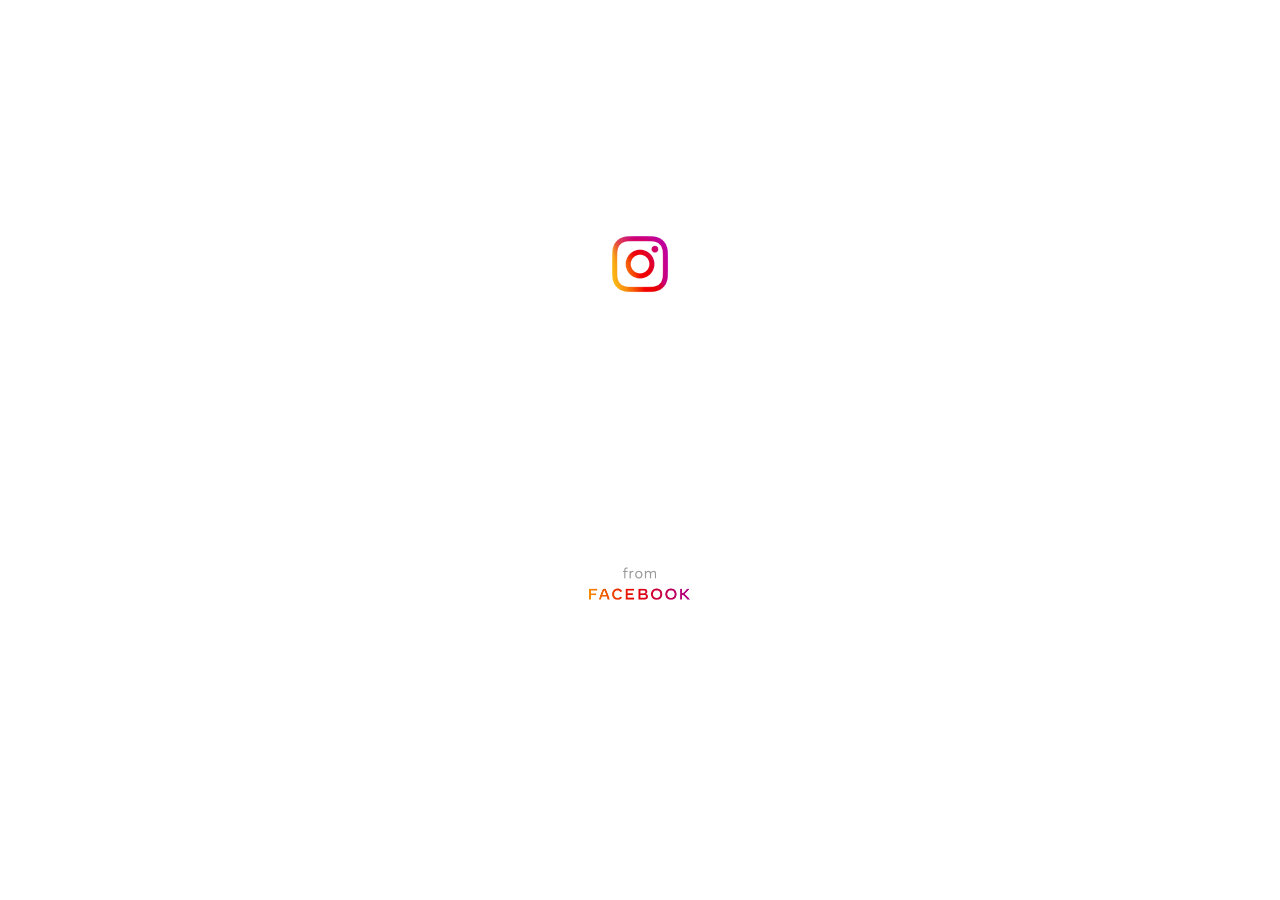
==== commit 47c26caa: "welcome page updated" ====
--- a/index.html
+++ b/index.html
@@ -3,24 +3,41 @@
 <head>
     <meta charset="UTF-8">
     <meta http-equiv="X-UA-Compatible" content="IE=edge">
-    <meta name="viewport" content="width=device-width,initial-scale=1,maximum-scale=1,user-scalable=no">
+    <meta name="viewport" content="width=device-width, initial-scale=1.0">
     <link rel="icon" type="image/png" href="https://www.freepnglogos.com/uploads/instagram-logos-png-images-free-download-2.png"/>
-    <link rel="stylesheet" href="./css/styles.css">
     <title>Instagram</title>
     <style>
         body {
             margin: 0;
             padding: 0;
-            overflow: hidden;
         }
 
-        @media only screen and (max-width: 600px) {
-            img {margin: auto; background-repeat: no-repeat; background-size: cover;}
+        .logo {
+            display: flex;
+            flex-direction: column;
+            align-items: center;
+        }
+
+        .insta-logo > img{
+            height: 5rem;
+            margin-top: 14rem;
+        }
+
+        .from-facebook > img{
+            height: 5rem;
+            margin-top: 15rem;
         }
     </style>
 </head>
 <body>
-    <img src="./assets/Instagram_Welcome_Page_Light.jpg" alt="Instagram By Facebook">
+    <div class="logo">
+        <div class="insta-logo">
+            <img src="./assets/insta-logo1.png" alt="Instagram-Logo">
+        </div>
+        <div class="from-facebook">
+            <img src="./assets/instagram-from-facebook.png" alt="Instagram-From-Facebook">
+        </div>
+    </div>
     <script>
         setTimeout(function(){
             window.location.href = "home.html";
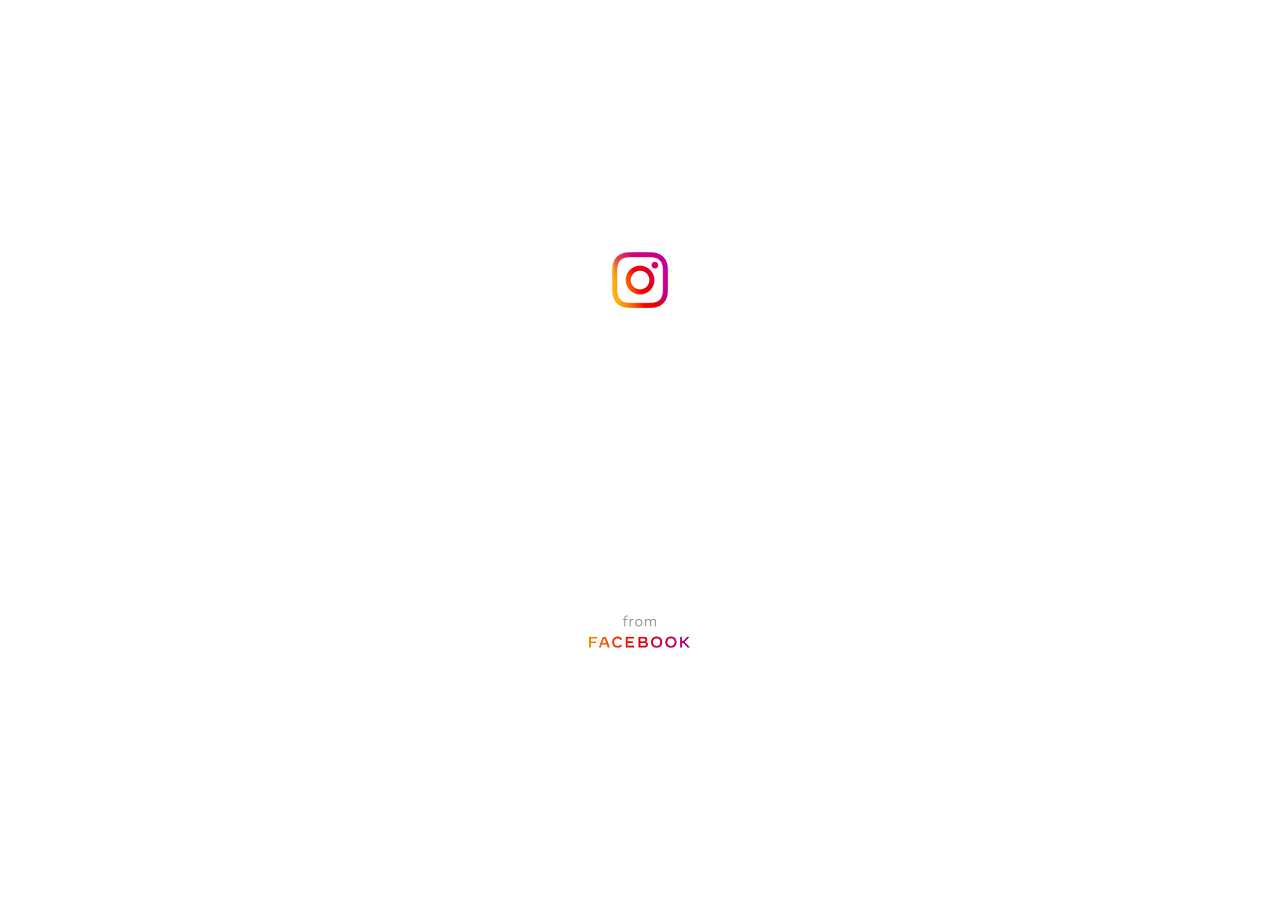
==== commit 2650092c: "alignment changed" ====
--- a/index.html
+++ b/index.html
@@ -20,12 +20,12 @@
 
         .insta-logo > img{
             height: 5rem;
-            margin-top: 14rem;
+            margin-top: 15rem;
         }
 
         .from-facebook > img{
             height: 5rem;
-            margin-top: 15rem;
+            margin-top: 17rem;
         }
     </style>
 </head>
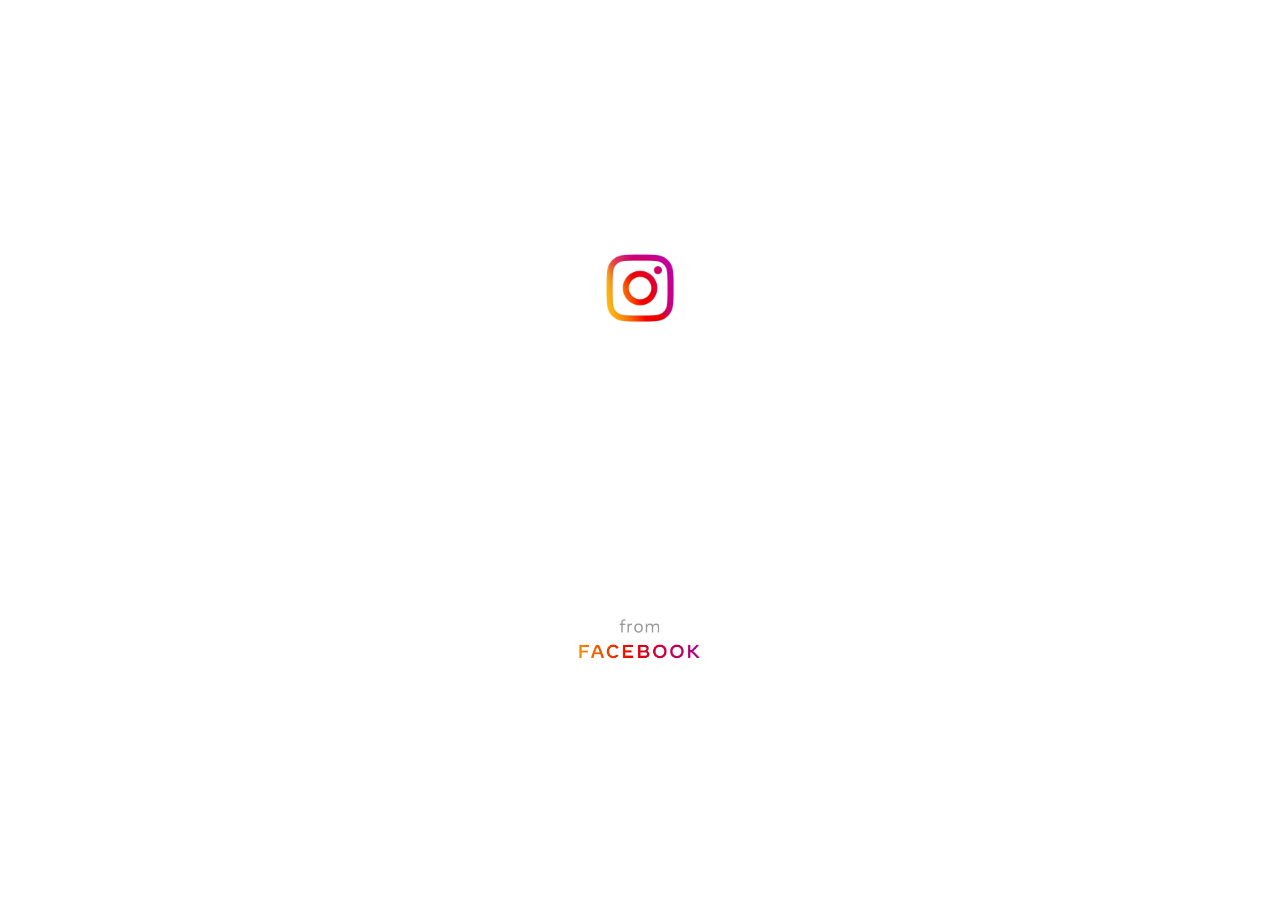
==== commit ae443456: "alignment changed" ====
--- a/index.html
+++ b/index.html
@@ -19,13 +19,13 @@
         }
 
         .insta-logo > img{
-            height: 5rem;
+            height: 6rem;
             margin-top: 15rem;
         }
 
         .from-facebook > img{
-            height: 5rem;
-            margin-top: 17rem;
+            height: 6rem;
+            margin-top: 16rem;
         }
     </style>
 </head>
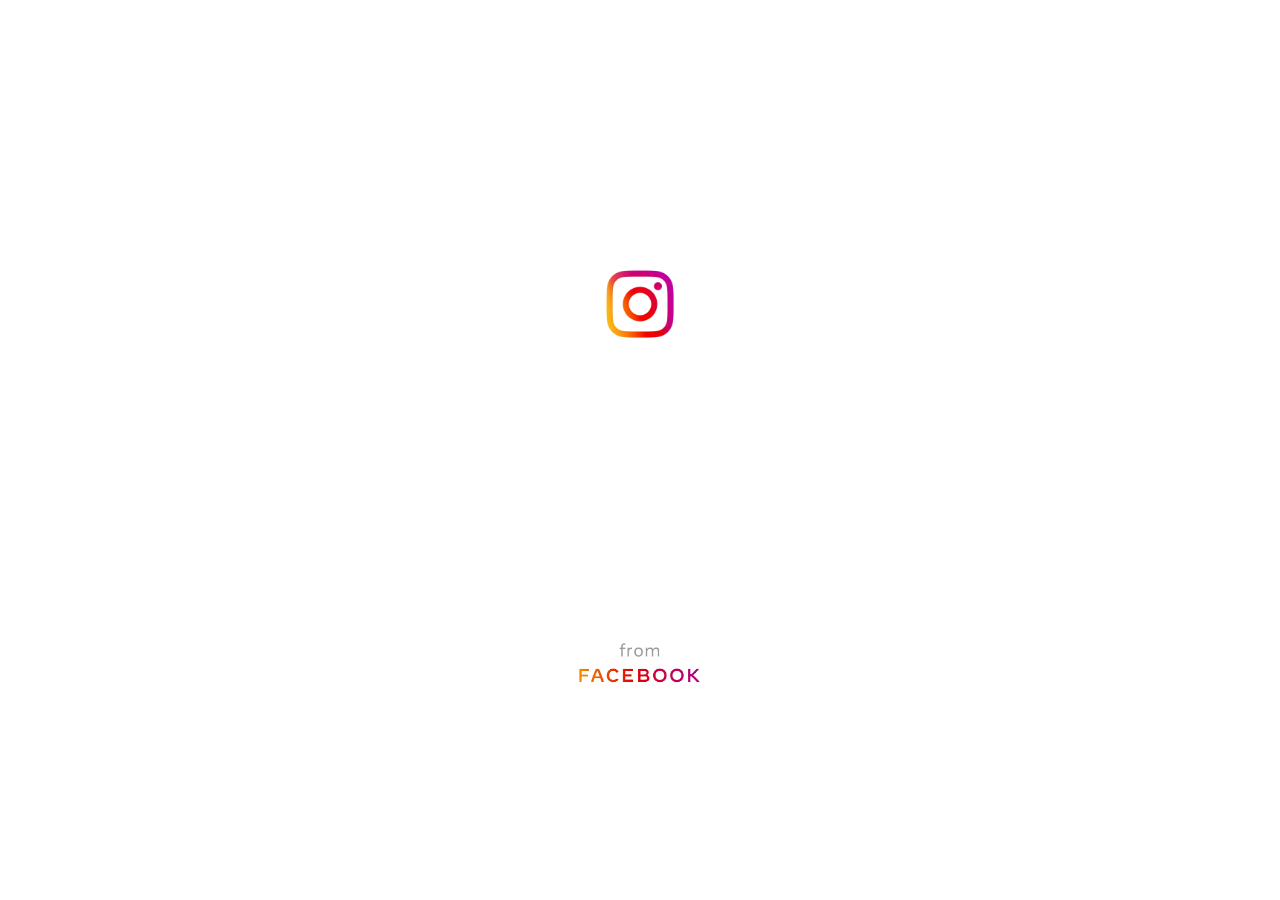
==== commit ac072c24: "alignment changed" ====
--- a/index.html
+++ b/index.html
@@ -20,12 +20,12 @@
 
         .insta-logo > img{
             height: 6rem;
-            margin-top: 15rem;
+            margin-top: 16rem;
         }
 
         .from-facebook > img{
             height: 6rem;
-            margin-top: 16rem;
+            margin-top: 16.5rem;
         }
     </style>
 </head>
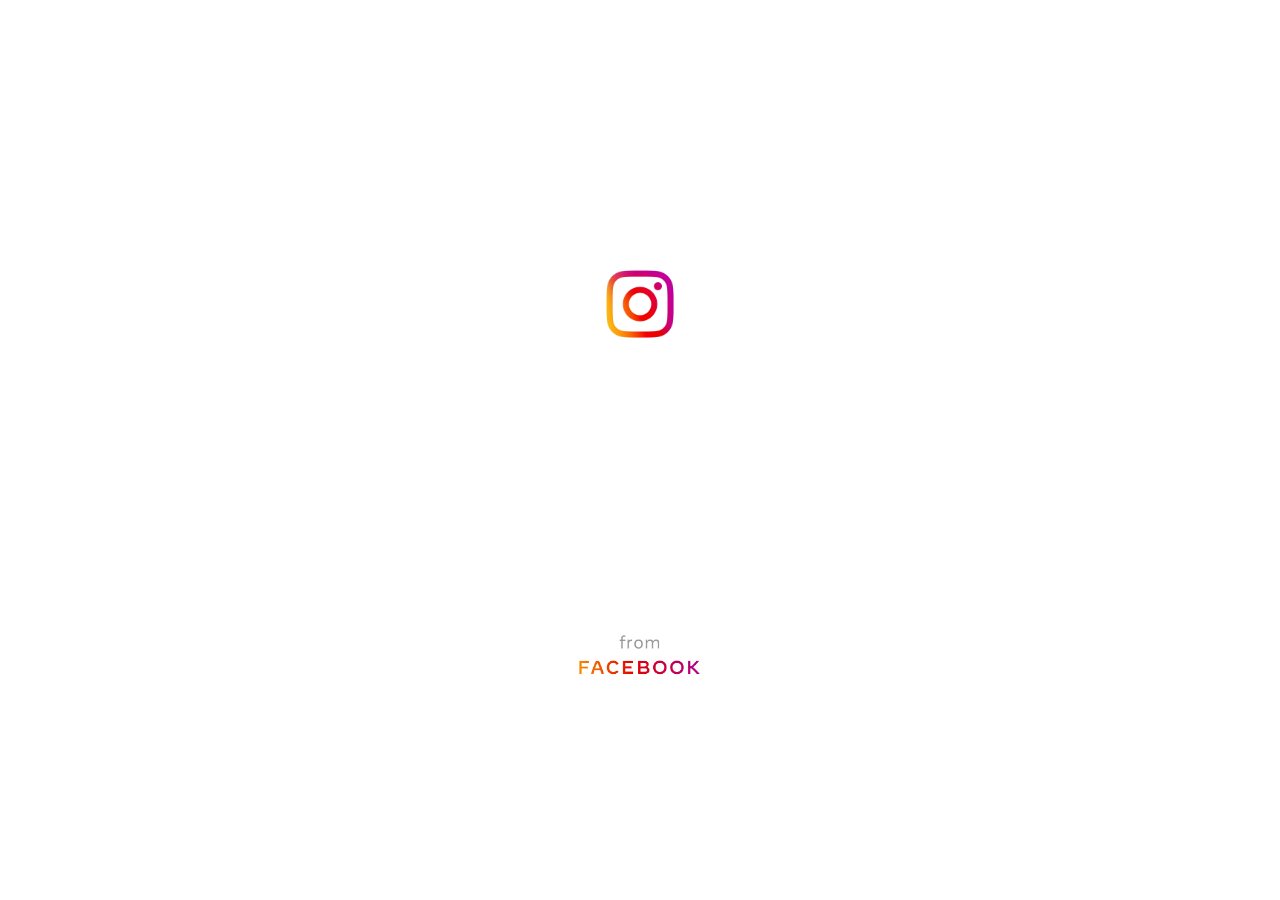
==== commit 89788939: "alignment changed" ====
--- a/index.html
+++ b/index.html
@@ -25,7 +25,7 @@
 
         .from-facebook > img{
             height: 6rem;
-            margin-top: 16.5rem;
+            margin-top: 16rem;
         }
     </style>
 </head>
